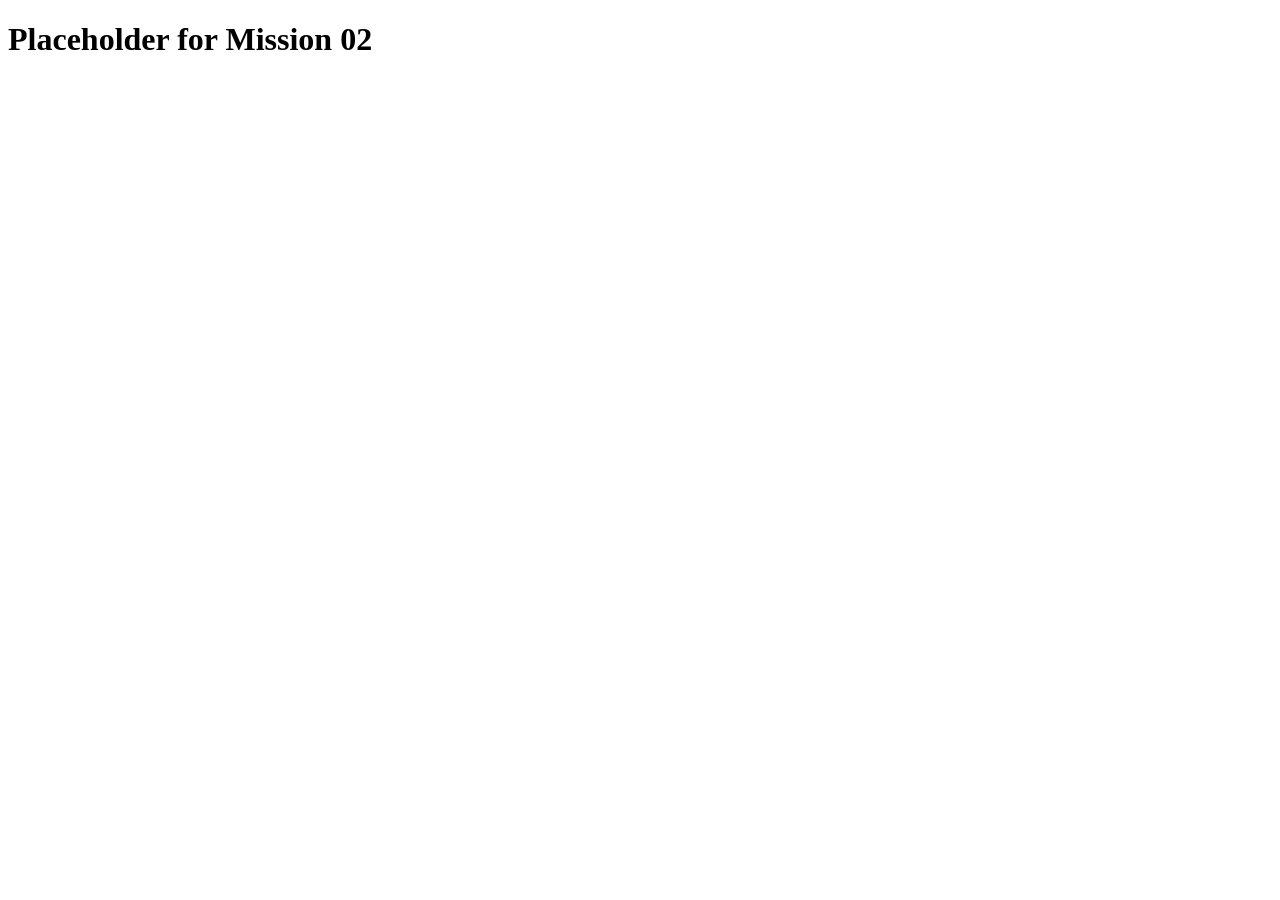
==== index.html @ b3201a39 "Initial upload to GitHub" ====
<!doctype html>
<html lang="en">
  <head>
    <meta charset="UTF-8" />
    <meta name="viewport" content="width=device-width, initial-scale=1.0" />
    <title>Document</title>
  </head>
  <body>
    <h1>Placeholder for Mission 02</h1>
  </body>
</html>
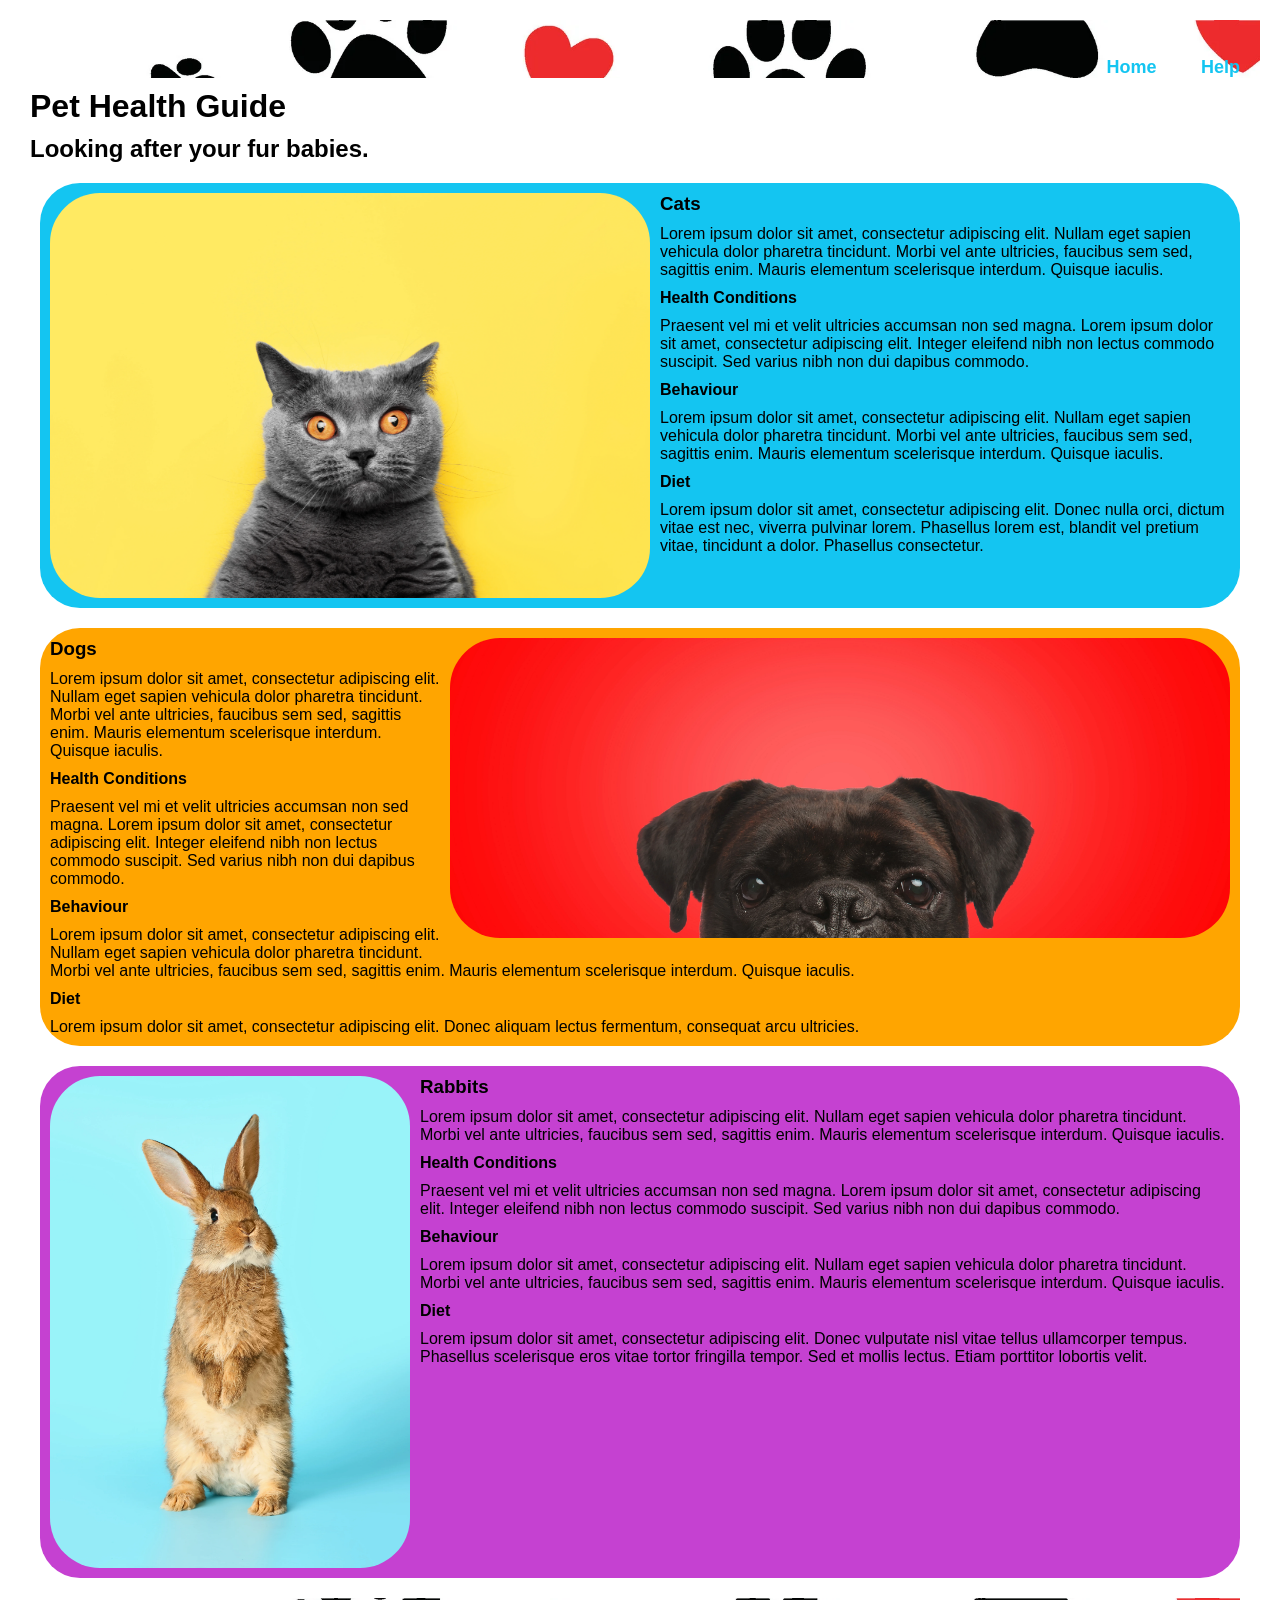
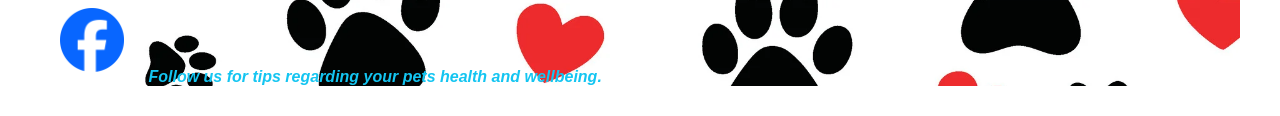
==== commit 4860a1be: "Updated files for Mission 2." ====
--- a/index.html
+++ b/index.html
@@ -3,9 +3,125 @@
   <head>
     <meta charset="UTF-8" />
     <meta name="viewport" content="width=device-width, initial-scale=1.0" />
-    <title>Document</title>
+    <title>Pet Health Guide</title>
+    <link rel="stylesheet" href="pet.css" />
+    <script src="pet.js"></script>
   </head>
   <body>
-    <h1>Placeholder for Mission 02</h1>
-  </body>
+    <header>
+      <!-- Navigation bar -->
+      <div id="head">
+      <nav>
+          <a class="btn nav-link"><a href="index.html">Home</a>
+          <a class="btn nav link"><a href="help.html">Help</a>
+      </nav>
+      </div>
+    </header>
+
+
+    <h1>Pet Health Guide</h1>
+    <h2>Looking after your fur babies.</h2>
+  
+    <div id="main">
+      <div class="child-el1">
+        <!-- Box1 -->
+        <img id="imageBox1" src="images/cat_yellowbg.webp" alt="Cat" />
+        <h3>Cats</h3>
+        <p>
+          Lorem ipsum dolor sit amet, consectetur adipiscing elit. Nullam eget
+          sapien vehicula dolor pharetra tincidunt. Morbi vel ante ultricies,
+          faucibus sem sed, sagittis enim. Mauris elementum scelerisque
+          interdum. Quisque iaculis.
+        </p>
+        <h4>Health Conditions</h4>
+        <p>
+          Praesent vel mi et velit ultricies accumsan non sed magna. Lorem ipsum
+          dolor sit amet, consectetur adipiscing elit. Integer eleifend nibh non
+          lectus commodo suscipit. Sed varius nibh non dui dapibus commodo.
+        </p>
+        <h4>Behaviour</h4>
+        <p>
+          Lorem ipsum dolor sit amet, consectetur adipiscing elit. Nullam eget
+          sapien vehicula dolor pharetra tincidunt. Morbi vel ante ultricies,
+          faucibus sem sed, sagittis enim. Mauris elementum scelerisque
+          interdum. Quisque iaculis.
+        </p>
+        <h4>Diet</h4>
+        <p>
+          Lorem ipsum dolor sit amet, consectetur adipiscing elit. Donec nulla
+          orci, dictum vitae est nec, viverra pulvinar lorem. Phasellus lorem
+          est, blandit vel pretium vitae, tincidunt a dolor. Phasellus
+          consectetur.
+        </p>
+      </div>
+      <div class="child-el2">
+        <!-- Box2 -->
+        <img id="imageBox2" src="images/dog_redbg.webp" alt="Dog" />
+        <h3>Dogs</h3>
+        <p>
+          Lorem ipsum dolor sit amet, consectetur adipiscing elit. Nullam eget
+          sapien vehicula dolor pharetra tincidunt. Morbi vel ante ultricies,
+          faucibus sem sed, sagittis enim. Mauris elementum scelerisque
+          interdum. Quisque iaculis.
+        </p>
+        <h4>Health Conditions</h4>
+        <p>
+          Praesent vel mi et velit ultricies accumsan non sed magna. Lorem ipsum
+          dolor sit amet, consectetur adipiscing elit. Integer eleifend nibh non
+          lectus commodo suscipit. Sed varius nibh non dui dapibus commodo.
+        </p>
+        <h4>Behaviour</h4>
+        <p>
+          Lorem ipsum dolor sit amet, consectetur adipiscing elit. Nullam eget
+          sapien vehicula dolor pharetra tincidunt. Morbi vel ante ultricies,
+          faucibus sem sed, sagittis enim. Mauris elementum scelerisque
+          interdum. Quisque iaculis.
+        </p>
+        <h4>Diet</h4>
+        <p>
+          Lorem ipsum dolor sit amet, consectetur adipiscing elit. Donec aliquam
+          lectus fermentum, consequat arcu ultricies.
+        </p>
+      </div>
+      <div class="child-el3">
+        <!-- Box3 -->
+
+        <img id="imageBox3" src="images/rabbit_bluebg.webp" alt="Rabbit" />
+        <h3>Rabbits</h3>
+        <p>
+          Lorem ipsum dolor sit amet, consectetur adipiscing elit. Nullam eget
+          sapien vehicula dolor pharetra tincidunt. Morbi vel ante ultricies,
+          faucibus sem sed, sagittis enim. Mauris elementum scelerisque
+          interdum. Quisque iaculis.
+        </p>
+        <h4>Health Conditions</h4>
+        <p>
+          Praesent vel mi et velit ultricies accumsan non sed magna. Lorem ipsum
+          dolor sit amet, consectetur adipiscing elit. Integer eleifend nibh non
+          lectus commodo suscipit. Sed varius nibh non dui dapibus commodo.
+        </p>
+        <h4>Behaviour</h4>
+        <p>
+          Lorem ipsum dolor sit amet, consectetur adipiscing elit. Nullam eget
+          sapien vehicula dolor pharetra tincidunt. Morbi vel ante ultricies,
+          faucibus sem sed, sagittis enim. Mauris elementum scelerisque
+          interdum. Quisque iaculis.
+        </p>
+        <h4>Diet</h4>
+        <p>
+          Lorem ipsum dolor sit amet, consectetur adipiscing elit. Donec
+          vulputate nisl vitae tellus ullamcorper tempus. Phasellus scelerisque
+          eros vitae tortor fringilla tempor. Sed et mollis lectus. Etiam
+          porttitor lobortis velit.
+        </p>
+      </div>
+
+  <footer>
+      <!-- Social media icons -->
+        <a href="https://www.facebook.com" target="_blank"
+          ><img src="images/icon-facebook.png"
+        /></a>
+        Follow us for tips regarding your pets health and wellbeing.
+    </footer>
+    </body>
 </html>
--- a/pet.css
+++ b/pet.css
@@ -0,0 +1,111 @@
+* {
+    box-sizing: border-box;
+    margin: 10px;
+}
+
+
+#head {
+    text-align: right;
+    font-weight: bolder;
+    font-size: large;
+    background-image: url("images/pawprints.webp");
+    background-size: cover;
+    width: 100%;
+}
+
+.btn {
+    font-family: Arial, Helvetica, sans-serif;
+    font-size: 20px;
+    text-align: center;
+}
+
+.nav-link {
+    margin: 5px 10px;
+    padding: 15px 15px;
+    display: flex;
+}
+
+a {
+    color: rgb(20, 197, 241);
+    text-decoration: none;
+    font-family: Arial, Helvetica, sans-serif;
+}
+
+h1,
+h2 {
+    font-family: Arial, Helvetica, sans-serif;
+
+}
+
+#main {
+    display: flex;
+    background-color: white;
+    flex-wrap: wrap;
+    font-family: Arial, Helvetica, sans-serif;
+    border-radius: 50px;
+}
+
+/* Cat */
+#imageBox1 {
+    width: 50%;
+    float: left;
+    border-radius: 50px;
+    justify-content: center;
+}
+
+/* Dog */
+#imageBox2 {
+    width: 65%;
+    float: right;
+    border-radius: 50px;
+}
+
+/* Rabbit */
+#imageBox3 {
+    width: 30%;
+    float: left;
+    border-radius: 50px;
+}
+
+/* Box1 */
+.child-el1 {
+    background-color: rgb(20, 197, 241);
+    border-radius: 40px;
+}
+
+/* Box2 Dog */
+.child-el2 {
+    background-color: orange;
+    border-radius: 40px;
+}
+
+/* Box3 Rabbit */
+.child-el3 {
+    background-color: rgb(197, 65, 209);
+    border-radius: 40px;
+}
+
+/* Box4 Help */
+.child-el4 {
+    background-color: rgb(20, 197, 241);
+    border-radius: 40px;
+}
+
+/* Box5 Help */
+.child-el5 {
+    background-color: orange;
+    border-radius: 40px;
+    display: flexbox;
+    flex-wrap: wrap;
+    justify-content: center;
+    padding: 20px;
+}
+
+footer {
+    color: rgb(20, 197, 241);
+    font-style: italic;
+    font-weight: bold;
+    background-image: url("images/pawprints.webp");
+    background-size: cover;
+    width: 100%;
+}
